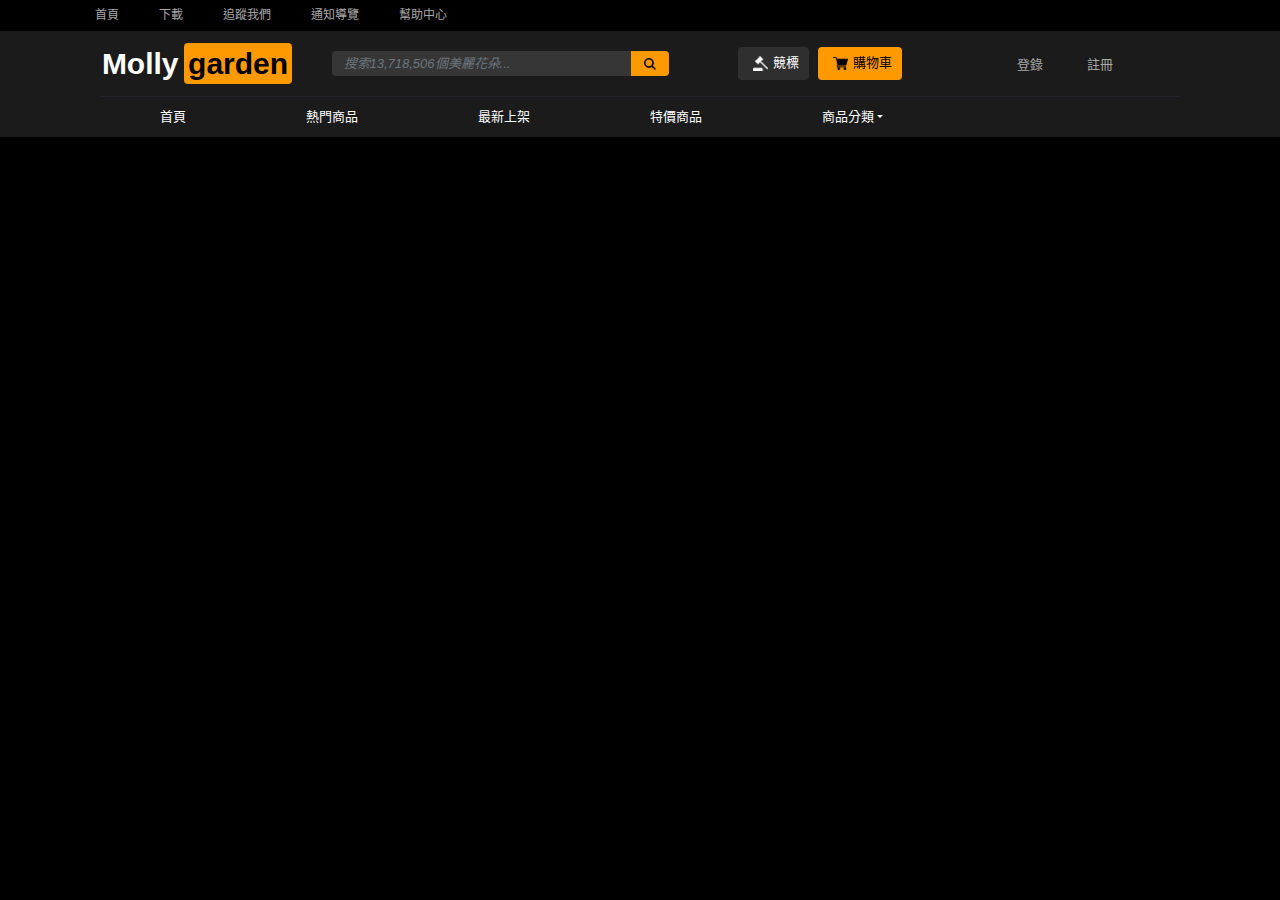
==== index.html @ ba10d2df "no message" ====
<!DOCTYPE html>
<html lang="zh-TW">

<head>
    <meta charset="UTF-8">
    <!-- 手機版縮放 -->
    <meta name="viewport" content="width=device-width, initial-scale=1">
    <title>小茉莉的後花園 Molly's Garden</title>
    <!-- css連結 -->
    <link rel="stylesheet" href="https://stackpath.bootstrapcdn.com/bootstrap/4.4.1/css/bootstrap.min.css"
        integrity="sha384-Vkoo8x4CGsO3+Hhxv8T/Q5PaXtkKtu6ug5TOeNV6gBiFeWPGFN9MuhOf23Q9Ifjh" crossorigin="anonymous">
    <link href="css/style.css" rel="stylesheet">
    <link href="https://fonts.googleapis.com/css2?family=Jost:wght@200;300;400;500&display=swap" rel="stylesheet">
    <link href="//maxcdn.bootstrapcdn.com/bootstrap/4.1.1/css/bootstrap.min.css" rel="stylesheet" id="bootstrap-css">
    <script src="//maxcdn.bootstrapcdn.com/bootstrap/4.1.1/js/bootstrap.min.js"></script>
    <script src="//cdnjs.cloudflare.com/ajax/libs/jquery/3.2.1/jquery.min.js"></script>

    </link>
    <link rel="stylesheet" href="https://maxcdn.bootstrapcdn.com/bootstrap/4.0.0-alpha.6/css/bootstrap.min.css"
        integrity="sha384-rwoIResjU2yc3z8GV/NPeZWAv56rSmLldC3R/AZzGRnGxQQKnKkoFVhFQhNUwEyJ" crossorigin="anonymous">


</head>

<body style="background-color: black;">
    <nav>
        <ul class="drop-down-menu">
            <li><a href="#">首頁</a>
            </li>
            <li><a href="#">下載</a>
            </li>
            <li><a href="#">追蹤我們</a>
            </li>
            <li><a href="#">通知導覽</a>
            </li>
            <li><a href="#">幫助中心</a>
            </li>
        </ul>
    </nav>
    <div class="wrapper">
        <div class="headerContainer">
            <a class="navbar-brand" href="#">
                <p class="molly">Molly</p>
                <p class="garden">garden</p>
            </a>
            <div id="headerSerachWrapperFree" class="headerSerachWrapper">
                <div class="input-group">
                    <input type="text" class="form-control" style="width:300px; height: 25px;"
                        placeholder="搜索13,718,506個美麗花朵...">
                    <div class="input-group-append">
                        <button class="btn " type="button">
                            <i class="fa fa-search"></i><img src="img/section_zoom.png">
                        </button>
                    </div>
                </div>
            </div>
            <div class="mainButtom">
                <button class="bidding" type="button"><img src="img/auction.png"><i>競標</i></button>
                <button class="cart"><img src="img/shopping-cart.png"><i>購物車</i></button>
            </div>
            <div class="memberButtom">
                <i class="sign">登錄</i>
                <i class="registered">註冊</i>
            </div>
        </div>
        <div class="menu">
            <li class="btn-group">
                <button class="menu-item" type="button">首頁</button>
                <button class="menu-item" type="button">熱門商品</button>
                <button class="menu-item  type=" button">最新上架</button>
                <button class="menu-item  type=" button">特價商品</button>
                <button class="menu-item dropdown-toggle" type="button">商品分類</button>
            </li>



        </div>
    </div>
</body>

</html>
---- css/style.css ----
nav {
    padding: 0 75px;
    margin-bottom: -6px;
}
ul {
    /* 取消ul預設的內縮及樣式 */
    margin: 0;
    padding: 0;
    list-style: none;
}
ul.drop-down-menu {
    border: none;
    display: inline-block;
    font-family: "Open Sans", Arial, sans-serif;
    font-size: 12px;
    text-align: left;
    margin: 0;
}

ul.drop-down-menu li {
    position: relative;
    white-space: nowrap;
    border-right: none;
}
ul.drop-down-menu > li:last-child {
    border-right: none;
}

ul.drop-down-menu > li {
    float: left; /* 只有第一層是靠左對齊*/
}

ul.drop-down-menu a {
    color: DarkGray;
    display: block;
    padding: 0 20px;
    text-decoration: none;
    line-height: 30px;
}
ul.drop-down-menu a:hover {
    /* 滑鼠滑入按鈕變色*/
    background-color: DimGray;
    color: #fff;
    font-weight: bold;
    cursor: default;
}
ul.drop-down-menu li:hover > a {
    /* 滑鼠移入次選單上層按鈕保持變色*/
    background-color: RGB(54, 54, 54);
    color: #fff;
}

.wrapper {
    width: 100%;
    background-color: RGB(27, 27, 27);
    padding: 0 100px;
    margin-top: 0px;
}
.headerContainer {
    height: 100%;
    display: grid;
    grid-template-columns: 200px 1fr 250px 220px;
    grid-gap: 10px;
    justify-items: center;
    align-items: center;
    margin: auto;
    padding: 5px;
    border-bottom: 1px solid;
}
.navbar-brand p {
    display: inline;
    font-size: 30px;
    font-weight: bold;
}
p.molly {
    color: white;
}
p.garden {
    background-color: RGB(255, 153, 0);
    color: black;
    padding: 4px;
    border-radius: 4px;
}
.headerSerachWrapper {
    display: inline;
}
.has-search .form-control {
    padding-left: 2.375rem;
}

input[type="text"] {
    background-color: RGB(54, 54, 54);
    border: 0;
    font-size: 13px;
    font-style: italic;
}

.btn {
    display: inline-block;
    height: 25px;
    background-color: RGB(255, 153, 0);
}

.btn img {
    display: block;
    width: 12px;
}
.mainButtom button {
    margin: 10px 2px;
    border: none;
    text-align: center;
    text-decoration: none;
    display: inline-block;
    font-size: 13px;
    padding: 4px 10px;
    border-radius: 4px;
}
.mainButtom i {
    font-style: initial;
}
.mainButtom img {
    width: 15px;
    margin: 5px;
}

.bidding {
    background-color: RGB(47, 47, 47);
    color: white;
}
.bidding:hover {
    background-color: RGB(54, 54, 54);
}
.cart {
    background-color: RGB(255, 153, 0);
    color: black;
}
.cart:hover {
    background-color: RGB(255, 163, 26);
}
.memberButtom i {
    font-style: initial;
    margin: 20px;
    color: DarkGray;
    font-size: 13px;
}
.memberButtom i:hover {
    color: white;
}
.menu {
    display: inline;
}
.menu button {
    border: none;
    text-align: center;
    text-decoration: none;
    display: inline-block;
    font-size: 13px;
    padding: 10px 60px;
}
.menu button:hover {
    box-shadow: 0 3px RGB(255, 153, 0);
}
.menu-item {
    background-color: RGB(27, 27, 27);
    color: white;
}
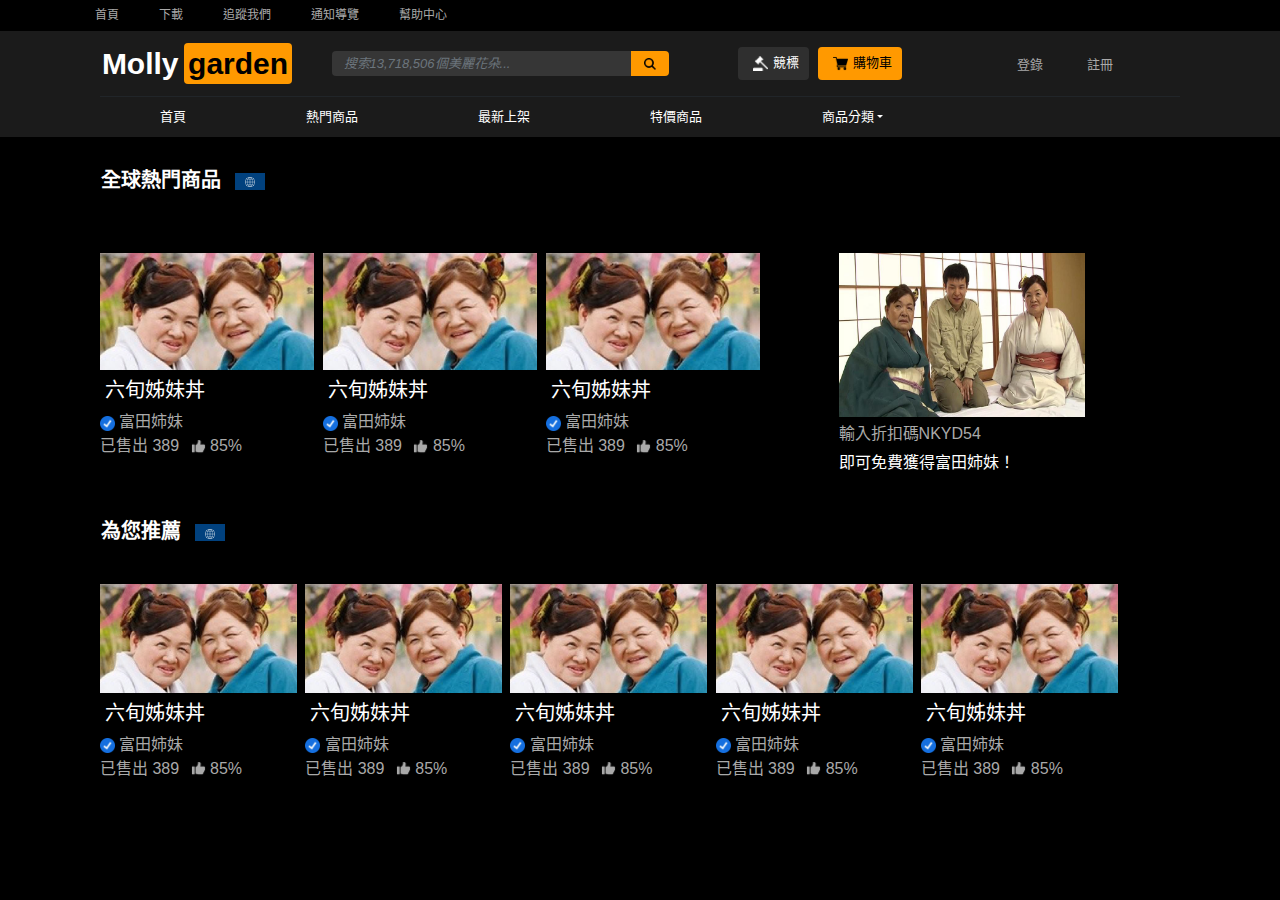
==== commit 8da8adba: "no message" ====
--- a/index.html
+++ b/index.html
@@ -71,11 +71,158 @@
                 <button class="menu-item  type=" button">特價商品</button>
                 <button class="menu-item dropdown-toggle" type="button">商品分類</button>
             </li>
-
-
-
-        </div>
-    </div>
+        </div>
+    </div>
+    <div class="title">
+        <a class="nav-link" href="#">
+            <p>全球熱門商品</p>
+            <div class="globe">
+                <img src=" img/globe.png">
+            </div>
+        </a>
+    </div>
+    <div class="prodcut">
+        <div class="productContainer">
+            <div class="product-item">
+                <div class="product-photo">
+                    <img src="img/product.png">
+                </div>
+                <p style="color:white; font-size: 20px; padding: 5px; margin-bottom: 0px;">六旬姊妹丼</p>
+                <div class="prodcut-owner">
+                    <img src="img/check.png">
+                    <p>富田姉妹</p>
+                </div>
+                <div class="sales">
+                    <p style="color:DarkGray;">已售出 389</p>
+                    <img src="img/like.png">
+                    <p style="color:DarkGray;">85%</p>
+                </div>
+            </div>
+
+            <div class="product-item">
+                <div class="product-photo">
+                    <img src="img/product.png">
+                </div>
+                <p style="color:white; font-size: 20px; padding: 5px; margin-bottom: 0px;">六旬姊妹丼</p>
+                <div class="prodcut-owner">
+                    <img src="img/check.png">
+                    <p>富田姉妹</p>
+                </div>
+                <div class="sales">
+                    <p style="color:DarkGray;">已售出 389</p>
+                    <img src="img/like.png">
+                    <p style="color:DarkGray;">85%</p>
+                </div>
+            </div>
+            <div class="product-item">
+                <div class="product-photo">
+                    <img src="img/product.png">
+                </div>
+                <p style="color:white; font-size: 20px; padding: 5px; margin-bottom: 0px;">六旬姊妹丼</p>
+                <div class="prodcut-owner">
+                    <img src="img/check.png">
+                    <p>富田姉妹</p>
+                </div>
+                <div class="sales">
+                    <p style="color:DarkGray;">已售出 389</p>
+                    <img src="img/like.png">
+                    <p style="color:DarkGray;">85%</p>
+                </div>
+            </div>
+        </div>
+        <div class="nykd54">
+            <img src="img/nykd54.jpg">
+            <p style="color:DarkGray;">輸入折扣碼NKYD54</p>
+            <p style=" color:white;">即可免費獲得富田姉妹！</p>
+        </div>
+    </div>
+    <div class="title">
+        <a class="nav-link" href="#">
+            <p>為您推薦</p>
+            <div class="globe">
+                <img src=" img/globe.png">
+            </div>
+        </a>
+    </div>
+    <div class="recommend">
+        <div class="recommendContainer">
+            <div class="product-item">
+                <div class="product-photo">
+                    <img src="img/product.png">
+                </div>
+                <p style="color:white; font-size: 20px; padding: 5px; margin-bottom: 0px;">六旬姊妹丼</p>
+                <div class="prodcut-owner">
+                    <img src="img/check.png">
+                    <p>富田姉妹</p>
+                </div>
+                <div class="sales">
+                    <p style="color:DarkGray;">已售出 389</p>
+                    <img src="img/like.png">
+                    <p style="color:DarkGray;">85%</p>
+                </div>
+            </div>
+
+            <div class="product-item">
+                <div class="product-photo">
+                    <img src="img/product.png">
+                </div>
+                <p style="color:white; font-size: 20px; padding: 5px; margin-bottom: 0px;">六旬姊妹丼</p>
+                <div class="prodcut-owner">
+                    <img src="img/check.png">
+                    <p>富田姉妹</p>
+                </div>
+                <div class="sales">
+                    <p style="color:DarkGray;">已售出 389</p>
+                    <img src="img/like.png">
+                    <p style="color:DarkGray;">85%</p>
+                </div>
+            </div>
+            <div class="product-item">
+                <div class="product-photo">
+                    <img src="img/product.png">
+                </div>
+                <p style="color:white; font-size: 20px; padding: 5px; margin-bottom: 0px;">六旬姊妹丼</p>
+                <div class="prodcut-owner">
+                    <img src="img/check.png">
+                    <p>富田姉妹</p>
+                </div>
+                <div class="sales">
+                    <p style="color:DarkGray;">已售出 389</p>
+                    <img src="img/like.png">
+                    <p style="color:DarkGray;">85%</p>
+                </div>
+            </div>
+            <div class="product-item">
+                <div class="product-photo">
+                    <img src="img/product.png">
+                </div>
+                <p style="color:white; font-size: 20px; padding: 5px; margin-bottom: 0px;">六旬姊妹丼</p>
+                <div class="prodcut-owner">
+                    <img src="img/check.png">
+                    <p>富田姉妹</p>
+                </div>
+                <div class="sales">
+                    <p style="color:DarkGray;">已售出 389</p>
+                    <img src="img/like.png">
+                    <p style="color:DarkGray;">85%</p>
+                </div>
+            </div>
+            <div class="product-item">
+                <div class="product-photo">
+                    <img src="img/product.png">
+                </div>
+                <p style="color:white; font-size: 20px; padding: 5px; margin-bottom: 0px;">六旬姊妹丼</p>
+                <div class="prodcut-owner">
+                    <img src="img/check.png">
+                    <p>富田姉妹</p>
+                </div>
+                <div class="sales">
+                    <p style="color:DarkGray;">已售出 389</p>
+                    <img src="img/like.png">
+                    <p style="color:DarkGray;">85%</p>
+                </div>
+            </div>
+        </div>
 </body>
 
 </html>--- a/css/style.css
+++ b/css/style.css
@@ -164,3 +164,68 @@
     background-color: RGB(27, 27, 27);
     color: white;
 }
+.title {
+    margin: 20px 75px;
+}
+.title p {
+    display: inline;
+    padding: 10px;
+    font-size: 20px;
+    font-weight: bold;
+    font-style: normal;
+    color: white;
+    margin: 0;
+}
+.globe {
+    display: inline;
+    padding: 0px 10px;
+    background-color: RGB(1, 65, 126);
+}
+.title img {
+    width: 10px;
+}
+.prodcut {
+    margin: 30px 100px;
+    display: inline-flex;
+}
+.productContainer {
+    width: 65%;
+    display: inline-flex;
+}
+
+.product-photo img {
+    width: 96%;
+}
+.prodcut-owner img {
+    width: 15px;
+    display: inline;
+}
+.prodcut-owner p {
+    display: inline;
+    color: DarkGray;
+}
+.sales p {
+    display: inline;
+}
+.sales img {
+    margin-left: 7px;
+    width: 15px;
+}
+.nykd54 {
+    width: 40%;
+}
+.nykd54 img {
+    width: 60%;
+    height: 80%;
+    margin: 0 70px;
+}
+.nykd54 p {
+    margin: 5px 70px;
+}
+.recommend {
+    margin: 30px 100px;
+}
+.recommendContainer {
+    width: 95%;
+    display: inline-flex;
+}
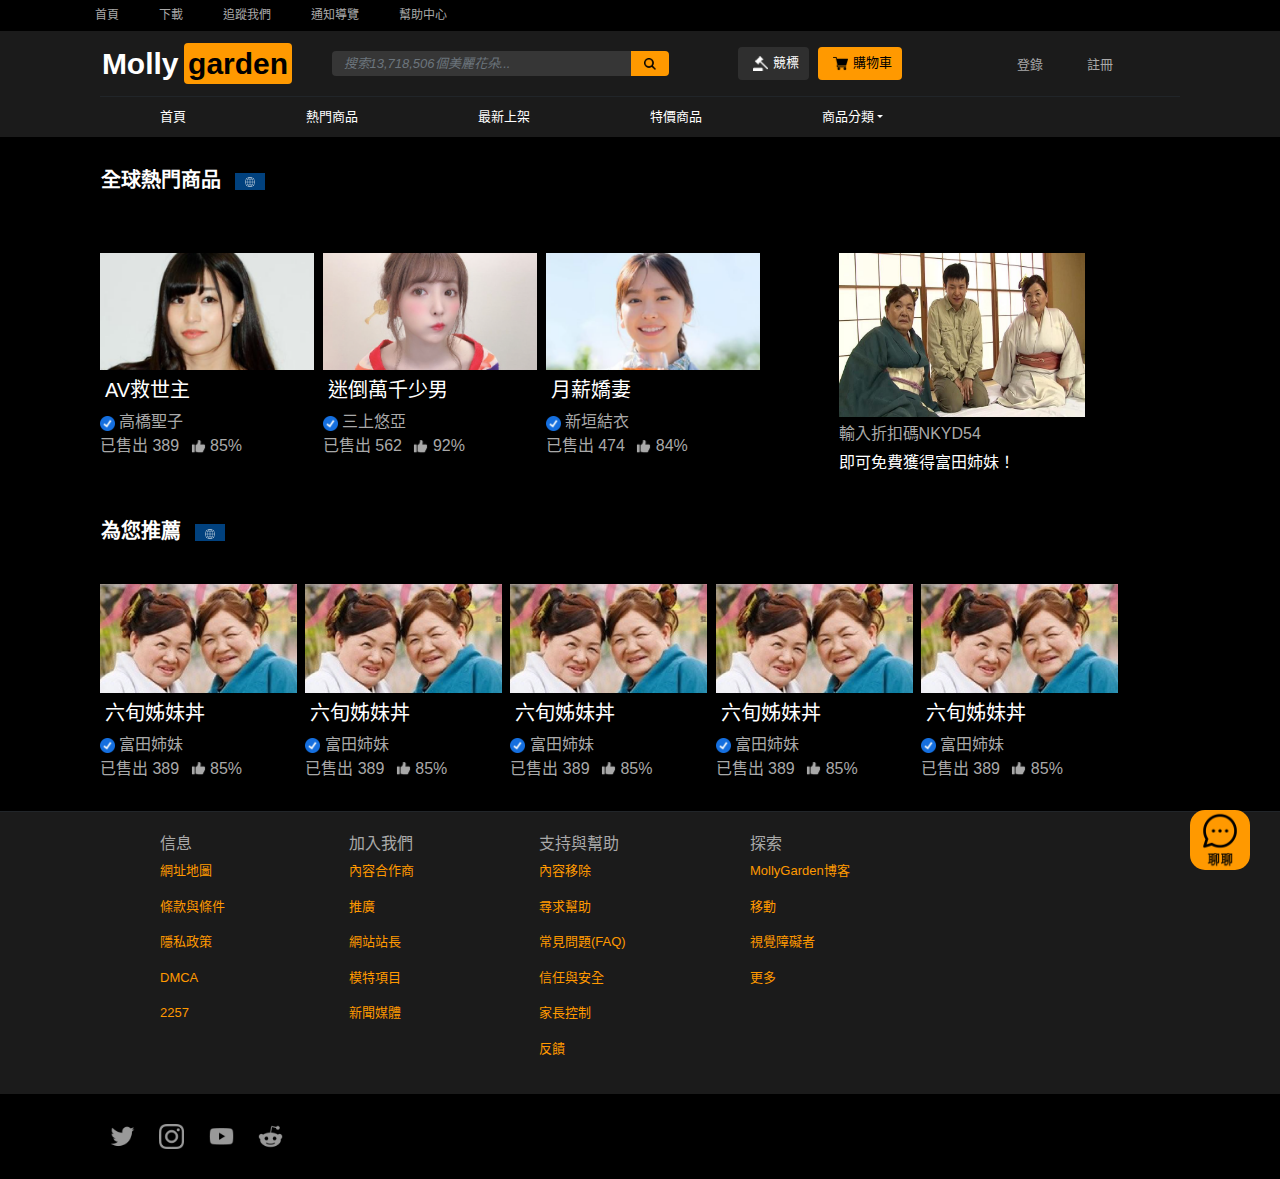
==== commit 8f1ca522: "footer" ====
--- a/index.html
+++ b/index.html
@@ -19,7 +19,7 @@
     <link rel="stylesheet" href="https://maxcdn.bootstrapcdn.com/bootstrap/4.0.0-alpha.6/css/bootstrap.min.css"
         integrity="sha384-rwoIResjU2yc3z8GV/NPeZWAv56rSmLldC3R/AZzGRnGxQQKnKkoFVhFQhNUwEyJ" crossorigin="anonymous">
 
-
+    <a href="#head"><img src="img/messenger.png" id="fixedbutton"></a>
 </head>
 
 <body style="background-color: black;">
@@ -85,48 +85,48 @@
         <div class="productContainer">
             <div class="product-item">
                 <div class="product-photo">
-                    <img src="img/product.png">
-                </div>
-                <p style="color:white; font-size: 20px; padding: 5px; margin-bottom: 0px;">六旬姊妹丼</p>
-                <div class="prodcut-owner">
-                    <img src="img/check.png">
-                    <p>富田姉妹</p>
-                </div>
-                <div class="sales">
-                    <p style="color:DarkGray;">已售出 389</p>
-                    <img src="img/like.png">
-                    <p style="color:DarkGray;">85%</p>
-                </div>
-            </div>
-
-            <div class="product-item">
-                <div class="product-photo">
-                    <img src="img/product.png">
-                </div>
-                <p style="color:white; font-size: 20px; padding: 5px; margin-bottom: 0px;">六旬姊妹丼</p>
-                <div class="prodcut-owner">
-                    <img src="img/check.png">
-                    <p>富田姉妹</p>
-                </div>
-                <div class="sales">
-                    <p style="color:DarkGray;">已售出 389</p>
-                    <img src="img/like.png">
-                    <p style="color:DarkGray;">85%</p>
-                </div>
-            </div>
-            <div class="product-item">
-                <div class="product-photo">
-                    <img src="img/product.png">
-                </div>
-                <p style="color:white; font-size: 20px; padding: 5px; margin-bottom: 0px;">六旬姊妹丼</p>
-                <div class="prodcut-owner">
-                    <img src="img/check.png">
-                    <p>富田姉妹</p>
-                </div>
-                <div class="sales">
-                    <p style="color:DarkGray;">已售出 389</p>
-                    <img src="img/like.png">
-                    <p style="color:DarkGray;">85%</p>
+                    <img src="img/product03.png">
+                </div>
+                <p style="color:white; font-size: 20px; padding: 5px; margin-bottom: 0px;">AV救世主</p>
+                <div class="prodcut-owner">
+                    <img src="img/check.png">
+                    <p>高橋聖子</p>
+                </div>
+                <div class="sales">
+                    <p style="color:DarkGray;">已售出 389</p>
+                    <img src="img/like.png">
+                    <p style="color:DarkGray;">85%</p>
+                </div>
+            </div>
+
+            <div class="product-item">
+                <div class="product-photo">
+                    <img src="img/product01.png">
+                </div>
+                <p style="color:white; font-size: 20px; padding: 5px; margin-bottom: 0px;">迷倒萬千少男</p>
+                <div class="prodcut-owner">
+                    <img src="img/check.png">
+                    <p>三上悠亞</p>
+                </div>
+                <div class="sales">
+                    <p style="color:DarkGray;">已售出 562</p>
+                    <img src="img/like.png">
+                    <p style="color:DarkGray;">92%</p>
+                </div>
+            </div>
+            <div class="product-item">
+                <div class="product-photo">
+                    <img src="img/product02.png">
+                </div>
+                <p style="color:white; font-size: 20px; padding: 5px; margin-bottom: 0px;">月薪嬌妻</p>
+                <div class="prodcut-owner">
+                    <img src="img/check.png">
+                    <p>新垣結衣</p>
+                </div>
+                <div class="sales">
+                    <p style="color:DarkGray;">已售出 474</p>
+                    <img src="img/like.png">
+                    <p style="color:DarkGray;">84%</p>
                 </div>
             </div>
         </div>
@@ -223,6 +223,93 @@
                 </div>
             </div>
         </div>
+    </div>
+
 </body>
+<footer>
+    <div class="map">
+        <div class="mapContainer">
+            <div class="area">
+                <h6>信息</h6>
+                <a href="#" style="color: RGB(255, 153, 0);">
+                    <p>網址地圖</p>
+                </a>
+                <a href="#" style="color: RGB(255, 153, 0);">
+                    <p>條款與條件</p>
+                </a>
+                <a href="#" style="color: RGB(255, 153, 0);">
+                    <p>隱私政策</p>
+                </a>
+                <a href="#" style="color: RGB(255, 153, 0);">
+                    <p>DMCA</p>
+                </a>
+                <a href="#" style="color: RGB(255, 153, 0);">
+                    <p>2257</p>
+                </a>
+            </div>
+            <div class="area">
+                <h6>加入我們</h6>
+                <a href="#" style="color: RGB(255, 153, 0);">
+                    <p>內容合作商</p>
+                </a>
+                <a href="#" style="color: RGB(255, 153, 0);">
+                    <p>推廣</p>
+                </a>
+                <a href="#" style="color: RGB(255, 153, 0);">
+                    <p>網站站長</p>
+                </a>
+                <a href="#" style="color: RGB(255, 153, 0);">
+                    <p>模特項目</p>
+                </a>
+                <a href="#" style="color: RGB(255, 153, 0);">
+                    <p>新聞媒體</p>
+                </a>
+            </div>
+            <div class="area">
+                <h6>支持與幫助</h6>
+                <a href="#" style="color: RGB(255, 153, 0);">
+                    <p>內容移除</p>
+                </a>
+                <a href="#" style="color: RGB(255, 153, 0);">
+                    <p>尋求幫助</p>
+                </a>
+                <a href="#" style="color: RGB(255, 153, 0);">
+                    <p>常見問題(FAQ)</p>
+                </a>
+                <a href="#" style="color: RGB(255, 153, 0);">
+                    <p>信任與安全</p>
+                </a>
+                <a href="#" style="color: RGB(255, 153, 0);">
+                    <p>家長控制</p>
+                </a>
+                <a href="#" style="color: RGB(255, 153, 0);">
+                    <p>反饋</p>
+                </a>
+            </div>
+            <div class="area">
+                <h6>探索</h6>
+                <a href="#" style="color: RGB(255, 153, 0);">
+                    <p>MollyGarden博客</p>
+                </a>
+                <a href="#" style="color: RGB(255, 153, 0);">
+                    <p>移動</p>
+                </a>
+                <a href="#" style="color: RGB(255, 153, 0);">
+                    <p>視覺障礙者</p>
+                </a>
+                <a href="#" style="color: RGB(255, 153, 0);">
+                    <p>更多</p>
+                </a>
+            </div>
+        </div>
+        <div class="link">
+            <a href="＃"><img src="img/twitter.png"></a>
+            <a href="＃"><img src="img/instagram.png"></a>
+            <a href="＃"><img src="img/youtube.png"></a>
+            <a href="＃"><img src="img/reddit.png"></a>
+        </div>
+    </div>
+
+</footer>
 
 </html>--- a/css/style.css
+++ b/css/style.css
@@ -213,6 +213,33 @@
 }
 .nykd54 {
     width: 40%;
+    animation: TestMove2 5s infinite alternate; /*IE*/
+    -moz-animation: TestMove2 5s infinite alternate; /*FireFox*/
+    -webkit-animation: TestMove2 5s infinite alternate; /*Chrome, Safari*/
+}
+@keyframes TestMove2 {
+    from {
+        left: 0%;
+    }
+    to {
+        left: 80%;
+    }
+}
+@-moz-keyframes TestMove2 {
+    from {
+        left: 0%;
+    }
+    to {
+        left: 80%;
+    }
+}
+@-webkit-keyframes TestMove2 {
+    from {
+        left: 0%;
+    }
+    to {
+        left: 80%;
+    }
 }
 .nykd54 img {
     width: 60%;
@@ -229,3 +256,107 @@
     width: 95%;
     display: inline-flex;
 }
+.mapContainer {
+    border-top: 1px solid;
+    background-color: RGB(27, 27, 27);
+    padding: 20px 100px;
+}
+.area {
+    display: inline-grid;
+    padding: 0 60px;
+}
+.area h6 {
+    color: DarkGray;
+}
+.area p {
+    color: RGB(255, 153, 0);
+    font-size: 13px;
+}
+.link {
+    padding: 20px 100px;
+}
+.link img {
+    width: 25px;
+    margin: 10px;
+}
+/* 40px */
+.toTop-arrow {
+    width: 2.5rem;
+    height: 2.5rem;
+    padding: 0;
+    margin: 0;
+    border: 0;
+    border-radius: 33%;
+    opacity: 0.6;
+    background: #000;
+    cursor: pointer;
+    position: fixed;
+    right: 1rem;
+    bottom: 1rem;
+    display: none;
+}
+.toTop-arrow::before,
+.toTop-arrow::after {
+    width: 18px;
+    height: 5px;
+    border-radius: 3px;
+    background: #f90;
+    position: absolute;
+    content: "";
+}
+.toTop-arrow::before {
+    transform: rotate(-45deg) translate(0, -50%);
+    left: 0.5rem;
+}
+.toTop-arrow::after {
+    transform: rotate(45deg) translate(0, -50%);
+    right: 0.5rem;
+}
+.toTop-arrow:focus {
+    outline: none;
+}
+
+/* 48px */
+.toTop-arrow {
+    width: 3rem;
+    height: 3rem;
+    padding: 0;
+    margin: 0;
+    border: 0;
+    border-radius: 33%;
+    opacity: 0.6;
+    background: #000;
+    cursor: pointer;
+    position: fixed;
+    right: 1rem;
+    bottom: 1rem;
+    display: none;
+}
+.toTop-arrow::before,
+.toTop-arrow::after {
+    width: 25px;
+    height: 6px;
+    border-radius: 3px;
+    background: #f90;
+    position: absolute;
+    content: "";
+}
+.toTop-arrow::before {
+    transform: rotate(-45deg) translate(0, -50%);
+    left: 0.42rem;
+}
+.toTop-arrow::after {
+    transform: rotate(45deg) translate(0, -50%);
+    right: 0.42rem;
+}
+.toTop-arrow:focus {
+    outline: none;
+}
+#fixedbutton {
+    position: fixed;
+    bottom: 30px;
+    right: 30px;
+    width: 60px;
+    background-color: RGB(255, 153, 0);
+    border-radius: 15px;
+}
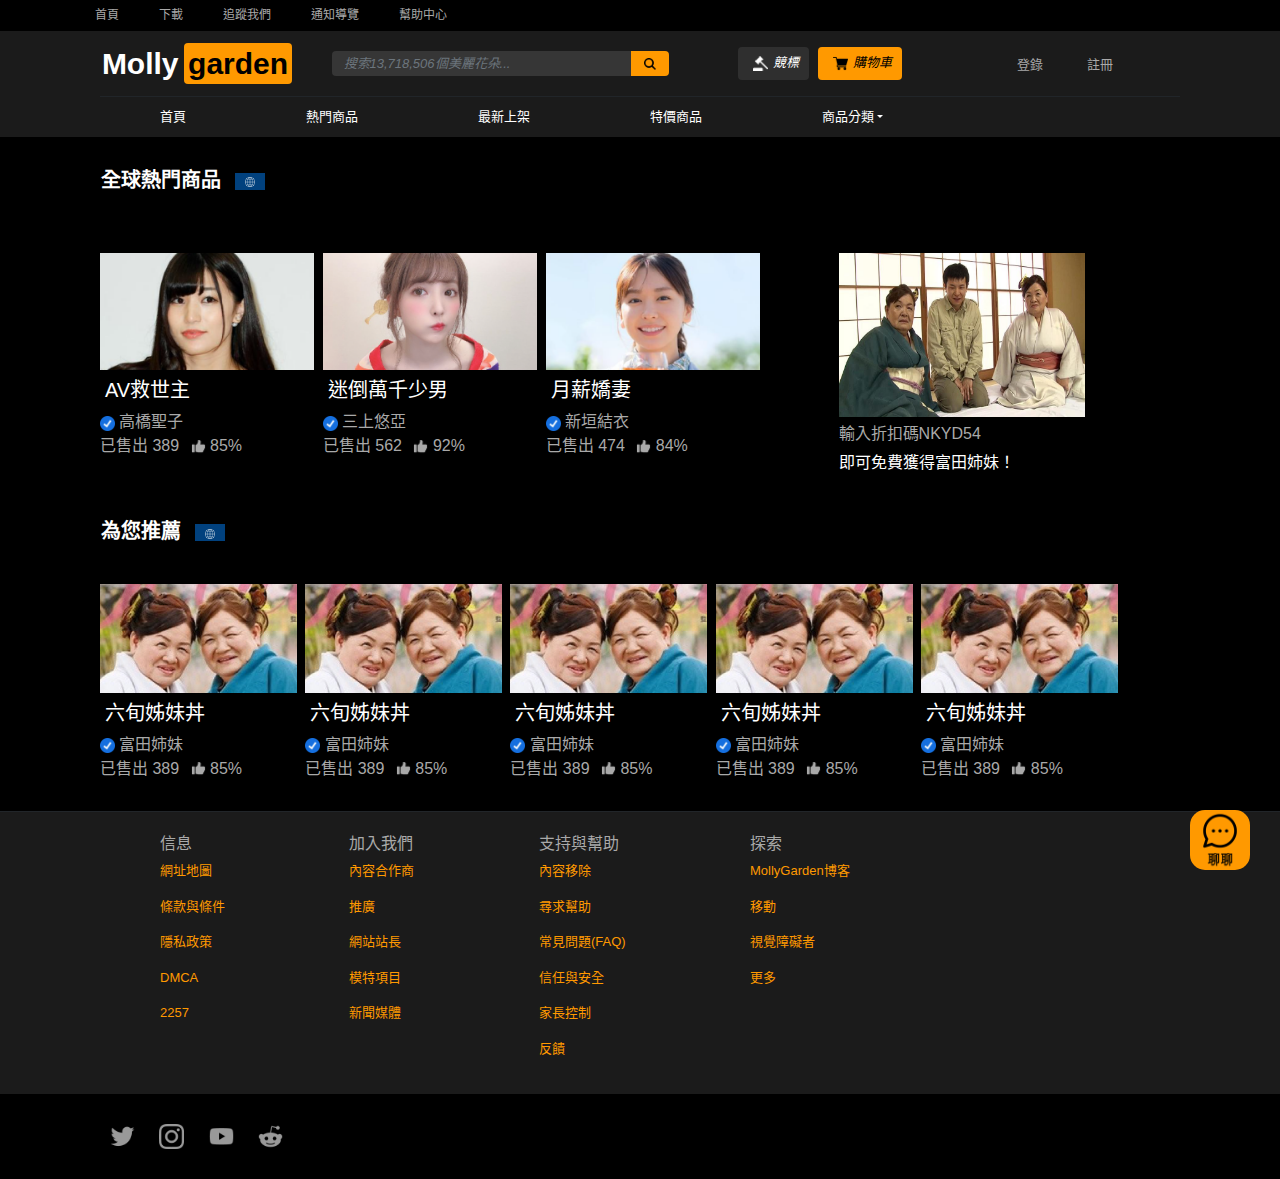
==== commit d000aa9d: "QQㄋㄟ ㄋㄟ 好喝到咩噗茶" ====
--- a/index.html
+++ b/index.html
@@ -18,7 +18,7 @@
     </link>
     <link rel="stylesheet" href="https://maxcdn.bootstrapcdn.com/bootstrap/4.0.0-alpha.6/css/bootstrap.min.css"
         integrity="sha384-rwoIResjU2yc3z8GV/NPeZWAv56rSmLldC3R/AZzGRnGxQQKnKkoFVhFQhNUwEyJ" crossorigin="anonymous">
-
+    <img src="img/logo.png" id="logo">
     <a href="#head"><img src="img/messenger.png" id="fixedbutton"></a>
 </head>
 
@@ -59,8 +59,57 @@
                 <button class="cart"><img src="img/shopping-cart.png"><i>購物車</i></button>
             </div>
             <div class="memberButtom">
-                <i class="sign">登錄</i>
-                <i class="registered">註冊</i>
+                <a id="signBtn" href="#">登錄</a>
+                <!-- The Modal -->
+                <div id="myModal" class="modal">
+                    <!-- Modal content -->
+                    <div class="modal-content" style="
+                    background-color: #000;
+                    width: 50%;
+                    border: 1px solid;
+                    border-radius: 2px;
+                ">
+                        <span class="close" style="
+                            font-size: 50px;
+                            font-weight: 100;
+                            color: white;
+                        ">&times;</span>
+
+                        <h2>登錄或註冊</h2>
+                        <div class="popupLayerContent">
+                            <div class="inputContent">
+                                <input class="form-control mr-sm-5" type="text" placeholder="用戶名" aria-label="Search">
+                                <input class="form-control mr-sm-5" type="text" placeholder="密碼" aria-label="Search">
+                                <h5>登錄</h5>
+                            </div>
+                            <div class="elseContent">
+                                <h4>還不是免費會員？</h4>
+                                <p>不要錯過下列誘人福利！</p>
+                                <div class="welfare">
+                                    <img src="/page/registered/img/tick.png">
+                                    <p>購買花朵</p>
+                                </div>
+                                <div class="welfare">
+                                    <img src="/page/registered/img/tick.png">
+                                    <p>發表評論</p>
+                                </div>
+                                <div class="welfare">
+                                    <img src="/page/registered/img/tick.png">
+                                    <p>添加最愛</p>
+                                </div>
+                                <div class="welfare">
+                                    <img src="/page/registered/img/tick.png">
+                                    <p>使用花朵</p>
+                                </div>
+                                <p>還有更多！</p>
+                                <h5>註冊</h5>
+                            </div>
+                        </div>
+
+                    </div>
+
+                </div>
+                <a class="registered" href="/page/registered/index.html">註冊</a>
             </div>
         </div>
         <div class="menu">
@@ -224,7 +273,33 @@
             </div>
         </div>
     </div>
-
+    <script>
+        // Get the modal
+        var modal = document.getElementById("myModal");
+
+        // Get the button that opens the modal
+        var btn = document.getElementById("signBtn");
+
+        // Get the <span> element that closes the modal
+        var span = document.getElementsByClassName("close")[0];
+
+        // When the user clicks the button, open the modal 
+        btn.onclick = function () {
+            modal.style.display = "block";
+        }
+
+        // When the user clicks on <span> (x), close the modal
+        span.onclick = function () {
+            modal.style.display = "none";
+        }
+
+        // When the user clicks anywhere outside of the modal, close it
+        window.onclick = function (event) {
+            if (event.target == modal) {
+                modal.style.display = "none";
+            }
+        }
+    </script>
 </body>
 <footer>
     <div class="map">
--- a/css/style.css
+++ b/css/style.css
@@ -1,6 +1,117 @@
+/* The Modal (background) */
+.modal {
+    display: none; /* Hidden by default */
+    position: fixed; /* Stay in place */
+    z-index: 1; /* Sit on top */
+    left: 0;
+    top: 0;
+    width: 100%; /* Full width */
+    height: 100%; /* Full height */
+    overflow: auto; /* Enable scroll if needed */
+    background-color: rgb(0, 0, 0); /* Fallback color */
+    background-color: rgba(0, 0, 0, 0.7); /* Black w/ opacity */
+}
+
+/* Modal Content/Box */
+.modal-content {
+    margin: 10% auto; /* 10% from the top and centered */
+    padding: 10px;
+}
+
+/* The Close Button */
+.close {
+    float: right;
+}
+
+.close:hover,
+.close:focus {
+    color: white;
+    text-decoration: none;
+    cursor: pointer;
+}
+#myModal h2 {
+    text-align: center;
+    color: white;
+}
+.close {
+    text-align: right;
+}
+.inputContent {
+    width: 45%;
+    margin: 20px;
+    text-align: center;
+    display: inline-grid;
+}
+.inputContent h5 {
+    margin: 10px;
+    width: 100%;
+    color: #000;
+    background-color: RGB(255, 153, 0);
+    border-radius: 3px;
+    padding: 15px 0px;
+    font-weight: bolder;
+}
+.inputContent h5:hover,
+.inputContent h5:focus {
+    background-color: RGB(255, 163, 26);
+}
+.inputContent input {
+    margin: 10px;
+    background: #000 !important;
+    border: 1px solid !important;
+    font-size: 15px !important;
+    font-style: normal !important;
+}
+
+.inputContent input:focus {
+    background: #000 !important;
+    border-style: solid !important;
+    border-color: #ccc !important;
+}
+.elseContent {
+    width: 45%;
+    border-left: 1px solid;
+    display: inline-grid;
+    text-align: center;
+}
+.elseContent h4 {
+    color: white;
+}
+.elseContent h5 {
+    color: darkgrey;
+    padding: 15px;
+    margin: 0px 40px;
+    border-radius: 5px;
+    background-color: RGB(31, 31, 31);
+}
+.elseContent h5:hover,
+.elseContent h5:focus {
+    background-color: RGB(63, 63, 63);
+}
+.elseContent p {
+    font-weight: 500;
+    color: darkgrey;
+    margin: 10px;
+}
+.welfare {
+    margin: 0px;
+    display: block;
+}
+.welfare p,
+.welfare img {
+    display: inline-grid;
+    margin: 0px;
+}
+.welfare img {
+    width: 15px;
+}
+/* popup-end */
 nav {
     padding: 0 75px;
     margin-bottom: -6px;
+}
+#logo {
+    display: none;
 }
 ul {
     /* 取消ul預設的內縮及樣式 */
@@ -115,7 +226,7 @@
     padding: 4px 10px;
     border-radius: 4px;
 }
-.mainButtom i {
+.mainButtom a {
     font-style: initial;
 }
 .mainButtom img {
@@ -137,13 +248,14 @@
 .cart:hover {
     background-color: RGB(255, 163, 26);
 }
-.memberButtom i {
+.memberButtom a {
     font-style: initial;
     margin: 20px;
     color: DarkGray;
     font-size: 13px;
 }
-.memberButtom i:hover {
+.memberButtom a:hover {
+    text-decoration: none;
     color: white;
 }
 .menu {
@@ -196,6 +308,12 @@
 .product-photo img {
     width: 96%;
 }
+.product-photo img:hover {
+    transform: scale(1.1);
+    -ms-transform: scale(1.1);
+    -webkit-transform: scale(1.1);
+    box-shadow: 12px 12px 7px rgba(0, 0, 0, 0.7);
+}
 .prodcut-owner img {
     width: 15px;
     display: inline;
@@ -211,41 +329,34 @@
     margin-left: 7px;
     width: 15px;
 }
+@keyframes scaleDraw {
+    /*定义关键帧、scaleDrew是需要绑定到选择器的关键帧名称*/
+    0% {
+        transform: scale(1); /*开始为原始大小*/
+    }
+    25% {
+        transform: scale(1.1); /*放大1.1倍*/
+    }
+    50% {
+        transform: scale(1);
+    }
+    75% {
+        transform: scale(1.1);
+    }
+}
 .nykd54 {
     width: 40%;
-    animation: TestMove2 5s infinite alternate; /*IE*/
-    -moz-animation: TestMove2 5s infinite alternate; /*FireFox*/
-    -webkit-animation: TestMove2 5s infinite alternate; /*Chrome, Safari*/
-}
-@keyframes TestMove2 {
-    from {
-        left: 0%;
-    }
-    to {
-        left: 80%;
-    }
-}
-@-moz-keyframes TestMove2 {
-    from {
-        left: 0%;
-    }
-    to {
-        left: 80%;
-    }
-}
-@-webkit-keyframes TestMove2 {
-    from {
-        left: 0%;
-    }
-    to {
-        left: 80%;
-    }
+    -webkit-animation-name: scaleDraw; /*关键帧名称*/
+    -webkit-animation-timing-function: ease-in-out; /*动画的速度曲线*/
+    -webkit-animation-iteration-count: infinite; /*动画播放的次数*/
+    -webkit-animation-duration: 5s; /*动画所花费的时间*/
 }
 .nykd54 img {
     width: 60%;
     height: 80%;
     margin: 0 70px;
 }
+
 .nykd54 p {
     margin: 5px 70px;
 }
@@ -360,3 +471,30 @@
     background-color: RGB(255, 153, 0);
     border-radius: 15px;
 }
+#fixedbutton:hover {
+    background-color: RGB(255, 163, 26);
+}
+@keyframes TestMove2 {
+    from {
+        left: 0%;
+    }
+    to {
+        left: 80%;
+    }
+}
+@-moz-keyframes TestMove2 {
+    from {
+        left: 0%;
+    }
+    to {
+        left: 80%;
+    }
+}
+@-webkit-keyframes TestMove2 {
+    from {
+        left: 0%;
+    }
+    to {
+        left: 80%;
+    }
+}
